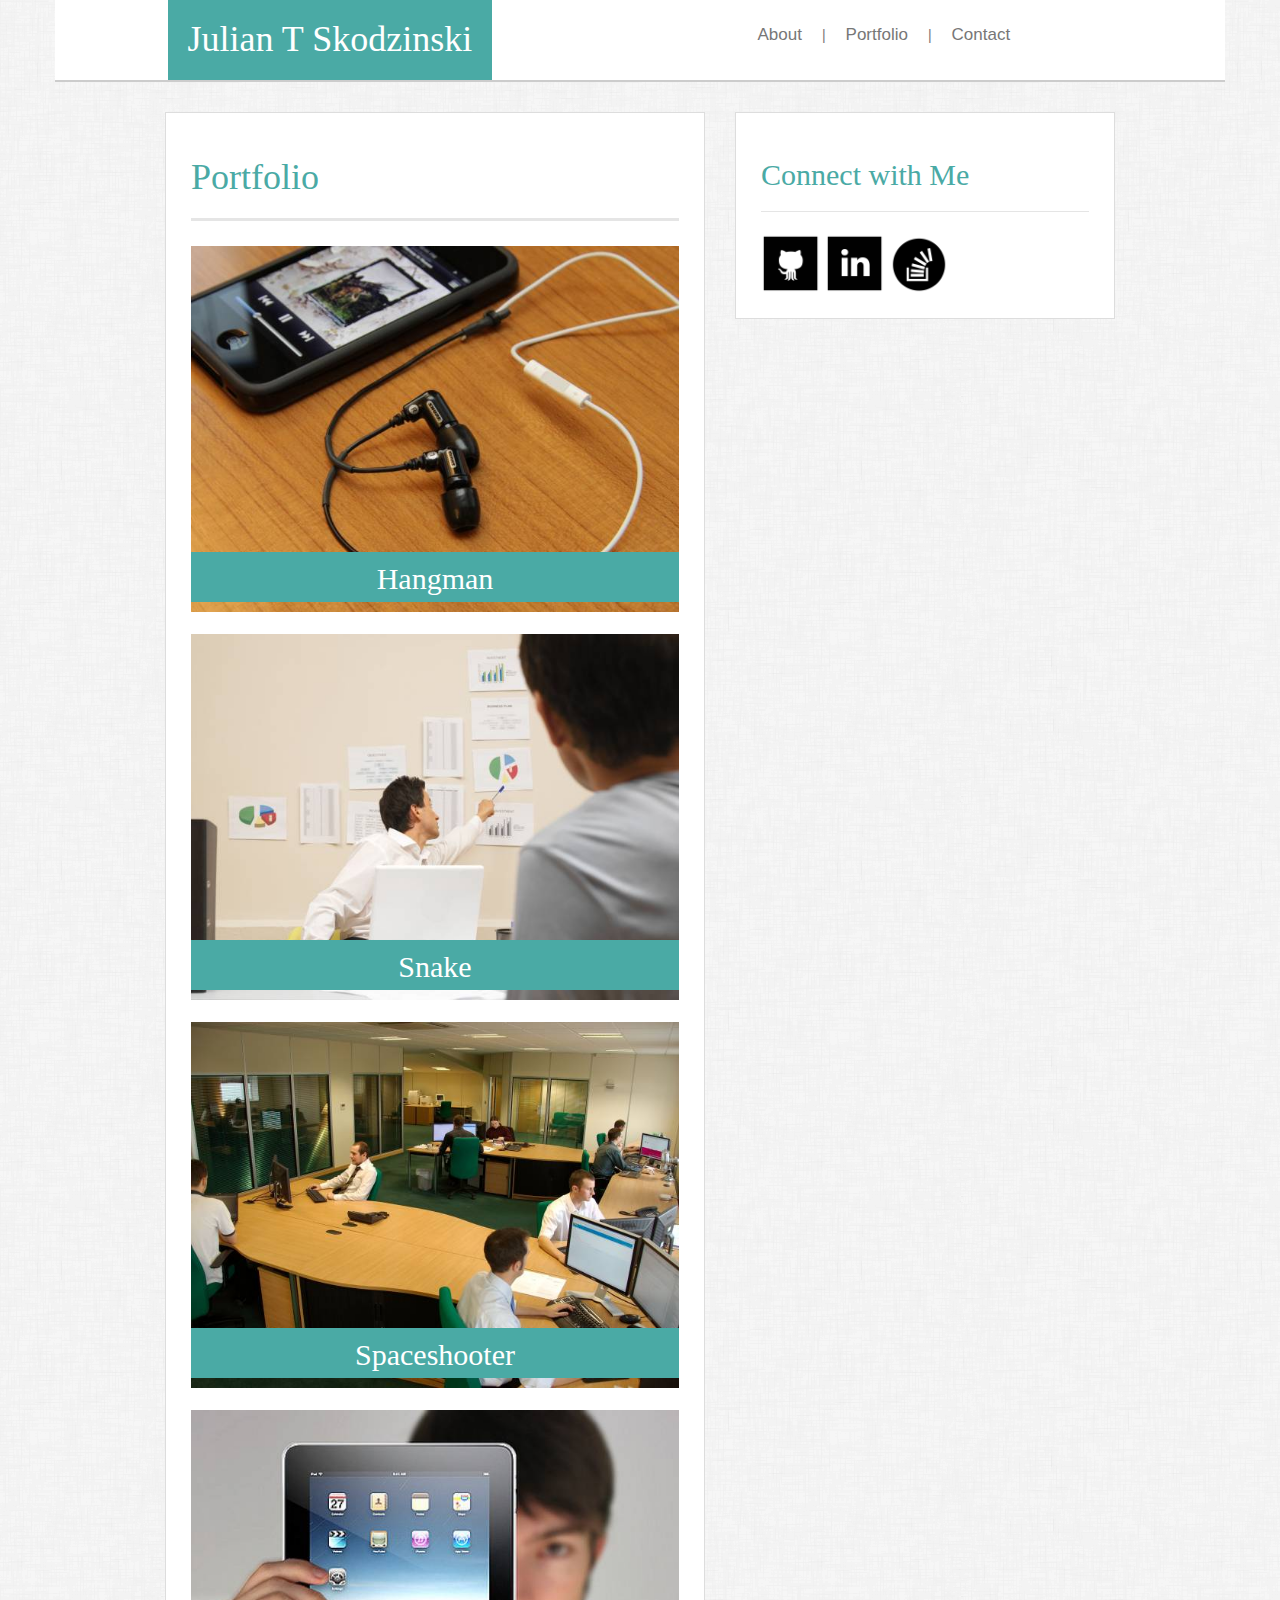
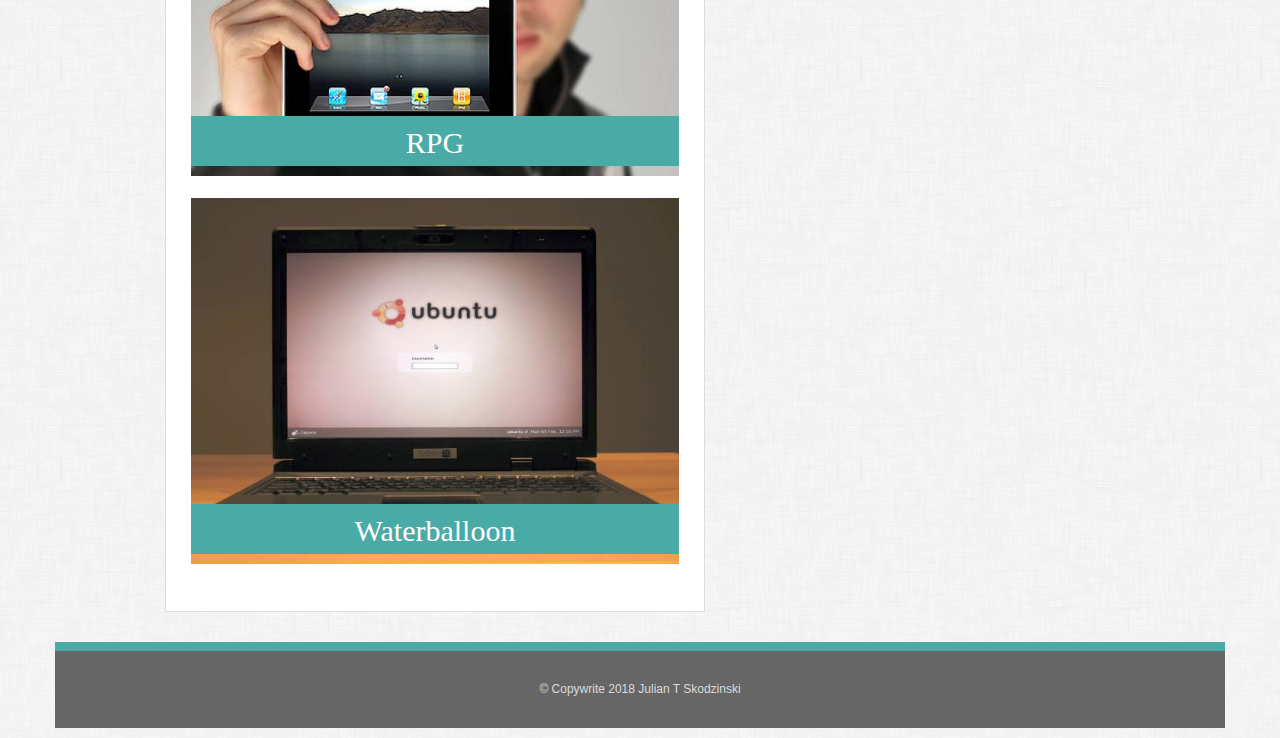
==== portfolio.html @ 55161113 "Migrated code and files from the Bootstrap Portfolio project." ====
<!DOCTYPE html>
<html>

<head>
    <meta charset="utf-8" />
    <meta http-equiv="X-UA-Compatible" content="IE=edge">
    <title>Portfolio</title>
    <meta name="viewport" content="width=device-width, initial-scale=1">
    <link rel="stylesheet" href="reset.css">
    <link href="https://maxcdn.bootstrapcdn.com/bootstrap/3.3.7/css/bootstrap.min.css" rel="stylesheet" integrity="sha384-BVYiiSIFeK1dGmJRAkycuHAHRg32OmUcww7on3RYdg4Va+PmSTsz/K68vbdEjh4u" crossorigin="anonymous">
    <link rel="stylesheet" type="text/css" media="screen" href="assets/css/style.css" />
</head>

<body>
    <div class="container">
        <div class="row header">
            <div class="col-xs-12 col-sm-4 col-md-4 col-md-offset-1" id="topHeader">
                <h1 class="header" id="fullWidth">Julian T Skodzinski</h1>
            </div>
            <div class="col-xs-12 col-sm-4 col-sm-offset-2 vcenter">
                <ul class="nav navbar-nav" id="fullWidth">
                    <li><a href="index.html">About</a></li>
                    <p>|</p>
                    <li><a href="portfolio.html">Portfolio</a></li>
                    <p>|</p>
                    <li><a id="last" href="contact.html">Contact</a></li>
                </ul>
            </div>
        </div>
    </div>

    <div class="container">
        <div class="row main">
            <div class="col-md-6 col-md-offset-1" id="noPadding">
                <div class="clearfix" id="content">
                    <h1>Portfolio</h1>

                    <hr>
                    <div>
                        <div class="portfolio">
                            <img src="assets/images/phone.jpg" alt="phone">
                            <div class="desc">
                                <h2 class="desc">Hangman</h2>
                            </div>
                        </div>
                        <div class="portfolio">
                            <img src="assets/images/whiteboard.jpg" alt="whiteboard">
                            <div class="desc">
                                <h2 class="desc">Snake</h2>
                            </div>
                        </div>
                        <div class="portfolio">
                            <img src="assets/images/office.jpg" alt="office">
                            <div class="desc">
                                <h2 class="desc">Spaceshooter</h2>
                            </div>
                        </div>
                        <div class="portfolio">
                            <img src="assets/images/ipad.jpg" alt="ipad">
                            <div class="desc">
                                <h2 class="desc">RPG</h2>
                            </div>
                        </div>
                        <div class="portfolio">
                            <img src="assets/images/laptop.jpg" alt="laptop">
                            <div class="desc">
                                <h2 class="desc">Waterballoon</h2>
                            </div>
                        </div>
                    </div>
                </div>
            </div>


            <div class="col-md-4" id="noPadding">
                <div id="sidebar">
                    <h2>Connect with Me</h2>

                    <hr>

                    <a href="https://www.github.com"><img src="assets/images/github.png" alt="GitHub"></a>
                    <a href="https://www.linkedin.com"><img src="assets/images/linkedin.png" alt="LinkedIn"></a>
                    <a href="https://www.stackoverflow.com"><img src="assets/images/stackoverflow.png" alt="Stack Overflow"></a>
                </div>
            </div>
        </div>
        <div class="row">
            <div class="span12">
                <footer class="footer">
                    <p class="footer">© Copywrite 2018 Julian T Skodzinski</p>
                </footer>
            </div>
        </div>
    </div>
    </div>
</body>

</html>
---- assets/css/style.css ----
html,
        body {
            height: 100%;
            margin: 0px;
        }
        
        body {
            font-family: 'Arial', 'Helvetica Neue', Helvetica, sans-serif;
            color: #777777;
            background-color: #ffffff;
            background-image: url("../images/dust_scratches.png");
        }
        
        h1,
        h2 {
            font-family: 'Georgia', Times, 'Times New Roman', serif;
            color: #4aaaa5;
        }
        
        hr {
            border: 0;
            height: 0;
            border-top: 1px solid rgba(0, 0, 0, 0.1);
            border-bottom: 1px solid rgba(255, 255, 255, 0.3);
        }
        /* header styling */
        
        div.row.header {
            background-color: #ffffff;
            border-bottom: 2px solid #cccccc;
            position: relative;
        }
        
        h1.header {
            width: fit-content;
            background-color: #4aaaa5;
            color: #ffffff;
            padding: 20px;
            position: relative;
            float: left;
            margin: 0px;
        }
        
        ul.nav {
            min-height: 100%;
            display: flex;
        }
        
        ul.nav a {
            color: #777777;
            text-decoration: none;
            font-size: 17px;
            padding: 0px 20px 0px 20px;
        }
        
        .vcenter {
            padding: 25px 0px 25px 0px;
        }
        /* END header styling */
        /* main styling */
        
        .main {
            margin: 30px 0px 0px 0px;
        }
        
        #noPadding {
            padding: 0px;
        }
        
        #content,
        #sidebar {
            background-color: #ffffff;
            border: 1px solid #dddddd;
            display: block;
            padding: 25px;
            margin-bottom: 30px;
        }
        
        #content {
            margin-right: 0px;
        }
        
        @media screen and (min-width: 992px) {
            #content {
                margin-right: 30px;
            }
        }
        
        @media screen and (max-width: 767px) {
            #fullWidth {
                width: 100%;
                text-align: center;
            }
            #topHeader {
                padding: 0px;
            }
            .nav li {
                margin-right: auto;
                margin-left: auto;
            }
            .nav a {
                display: inline-block;
            }
        }
        
        #content hr {
            border-top: 3px solid rgba(0, 0, 0, 0.1);
            border-bottom: 3px solid rgba(255, 255, 255, 0.3);
        }
        
        #sidebar img {
            height: 60px;
        }
        /* About page */
        
        img.profile {
            max-width: 340px;
            float: left;
            margin-right: 15px;
            margin-bottom: 15px;
        }
        /* END About page */
        /* Portfolio page */
        
        div.portfolio {
            border: 0px;
            margin-left: auto;
            margin-right: auto;
            margin-top: 22px;
            margin-bottom: 22px;
            display: block;
            max-width: 640px;
            position: relative;
        }
        
        div.portfolio:hover {
            border 1px solid #777777;
        }
        
        div.portfolio img {
            max-width: 100%;
        }
        
        div.desc {
            padding: 10px;
            background-color: #4aaaa5;
            position: absolute;
            bottom: 10px;
            height: 50px;
            width: 100%;
        }
        
        h2.desc {
            position: relative;
            bottom: 20px;
            color: #ffffff;
            text-align: center;
        }
        
        @media screen and (max-width: 992px) and (min-width: 767px) {
            div.portfolio {
                margin: 22px 0px;
                border: 0px;
                max-width: 47%;
                float: left;
            }
            div.portfolio:nth-of-type(2n) {
                margin: 22px 0px;
                margin-right: 0px;
                float: right;
            }
        }
        /* END Portfolio page */
        /* Contact page */
        
        input[type=text],
        select,
        textarea {
            width: 100%;
            padding: 12px 10px;
            margin: 8px 0;
            display: inline-block;
            border: 1px solid #ccc;
            box-sizing: border-box;
        }
        
        textarea {
            height: 200px;
        }
        
        input[type=submit] {
            width: fit-content;
            float: left;
            background-color: #4aaaa5;
            color: white;
            padding: 8px 20px;
            margin: 8px 0;
            border: none;
            cursor: pointer;
        }
        
        input[type=submit]:hover {
            background-color: #777777;
        }
        /* END main styling */
        /* footer styling */
        
        footer {
            background-color: #666666;
            border-top: 9px solid #4aaaa5;
        }
        
        p.footer {
            text-align: center;
            font-size: 12px;
            padding: 30px;
            color: #dbdbdb;
        }
        /* END footer styling */
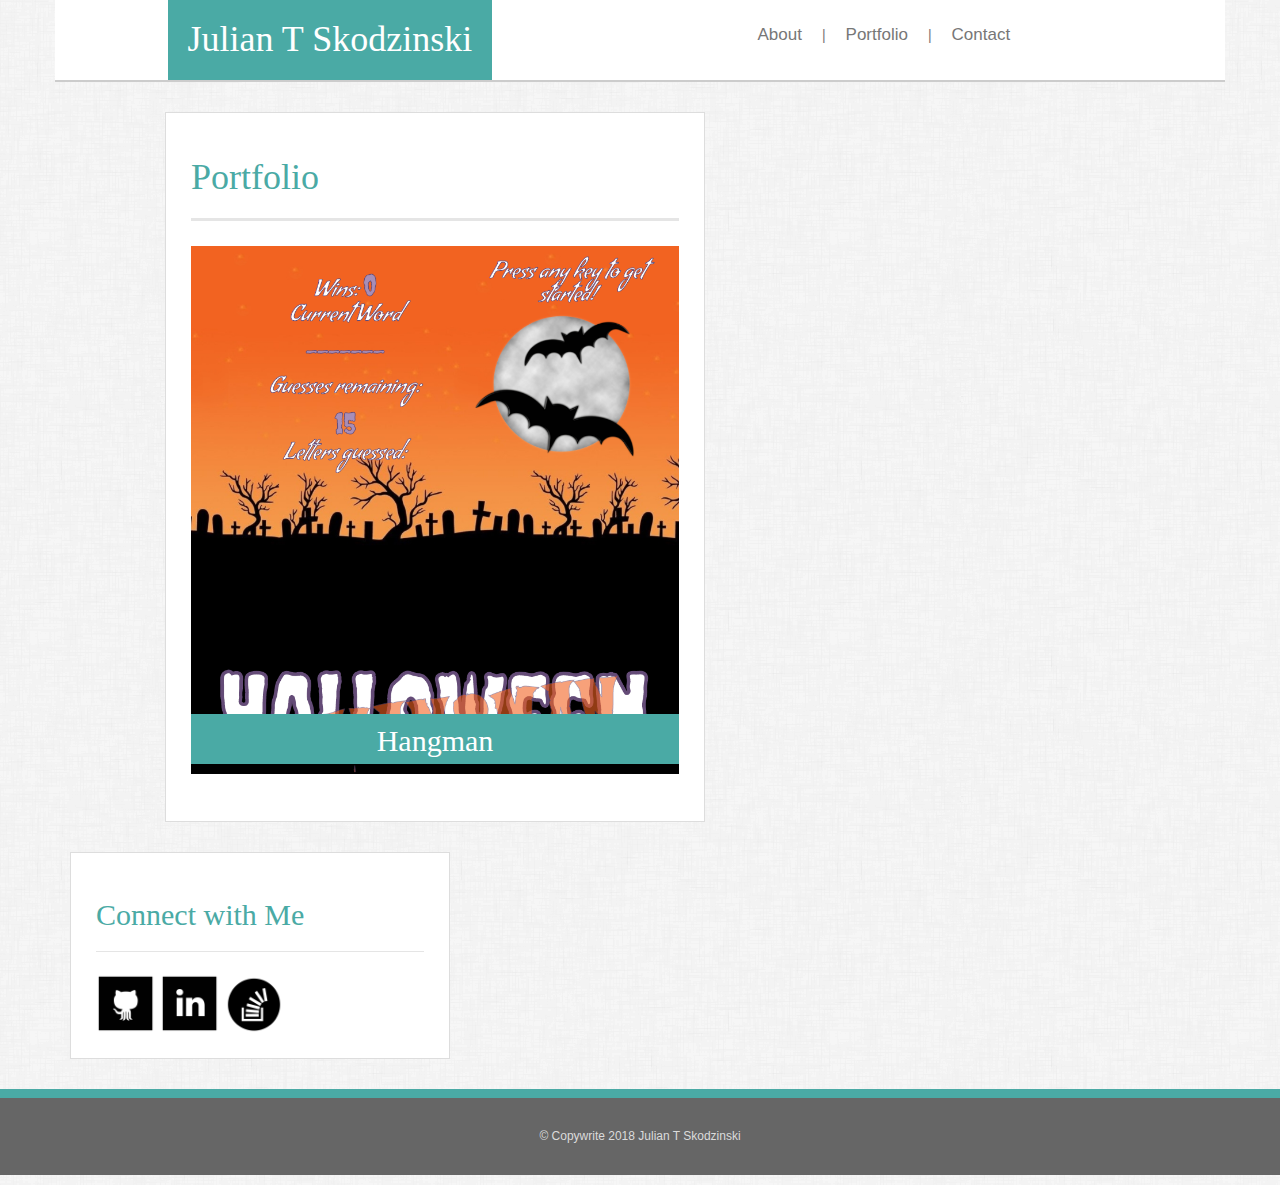
==== commit 45752f9b: "Took out stock images and filler text for Portfolio page. Added Hangman Game image." ====
--- a/portfolio.html
+++ b/portfolio.html
@@ -38,59 +38,38 @@
                     <hr>
                     <div>
                         <div class="portfolio">
-                            <img src="assets/images/phone.jpg" alt="phone">
-                            <div class="desc">
-                                <h2 class="desc">Hangman</h2>
-                            </div>
-                        </div>
-                        <div class="portfolio">
-                            <img src="assets/images/whiteboard.jpg" alt="whiteboard">
-                            <div class="desc">
-                                <h2 class="desc">Snake</h2>
-                            </div>
-                        </div>
-                        <div class="portfolio">
-                            <img src="assets/images/office.jpg" alt="office">
-                            <div class="desc">
-                                <h2 class="desc">Spaceshooter</h2>
-                            </div>
-                        </div>
-                        <div class="portfolio">
-                            <img src="assets/images/ipad.jpg" alt="ipad">
-                            <div class="desc">
-                                <h2 class="desc">RPG</h2>
-                            </div>
-                        </div>
-                        <div class="portfolio">
-                            <img src="assets/images/laptop.jpg" alt="laptop">
-                            <div class="desc">
-                                <h2 class="desc">Waterballoon</h2>
-                            </div>
+                            <a href="https://juliantsk.github.io/Hangman-Game/" target="_blank">
+                                <img src="assets/images/Hangman.PNG" alt="hangman">
+                                <div class="desc">
+                                    <h2 class="desc">Hangman</h2>
+                                </div>
+                            </a>
                         </div>
                     </div>
                 </div>
             </div>
+        </div>
 
 
-            <div class="col-md-4" id="noPadding">
-                <div id="sidebar">
-                    <h2>Connect with Me</h2>
+        <div class="col-md-4" id="noPadding">
+            <div id="sidebar">
+                <h2>Connect with Me</h2>
 
-                    <hr>
+                <hr>
 
-                    <a href="https://www.github.com"><img src="assets/images/github.png" alt="GitHub"></a>
-                    <a href="https://www.linkedin.com"><img src="assets/images/linkedin.png" alt="LinkedIn"></a>
-                    <a href="https://www.stackoverflow.com"><img src="assets/images/stackoverflow.png" alt="Stack Overflow"></a>
-                </div>
+                <a href="https://www.github.com" target="_blank"><img src="assets/images/github.png" alt="GitHub"></a>
+                <a href="https://www.linkedin.com" target="_blank"><img src="assets/images/linkedin.png" alt="LinkedIn"></a>
+                <a href="https://www.stackoverflow.com" target="_blank"><img src="assets/images/stackoverflow.png" alt="Stack Overflow"></a>
             </div>
         </div>
-        <div class="row">
-            <div class="span12">
-                <footer class="footer">
-                    <p class="footer">© Copywrite 2018 Julian T Skodzinski</p>
-                </footer>
-            </div>
+    </div>
+    <div class="row">
+        <div class="span12">
+            <footer class="footer">
+                <p class="footer">© Copywrite 2018 Julian T Skodzinski</p>
+            </footer>
         </div>
+    </div>
     </div>
     </div>
 </body>
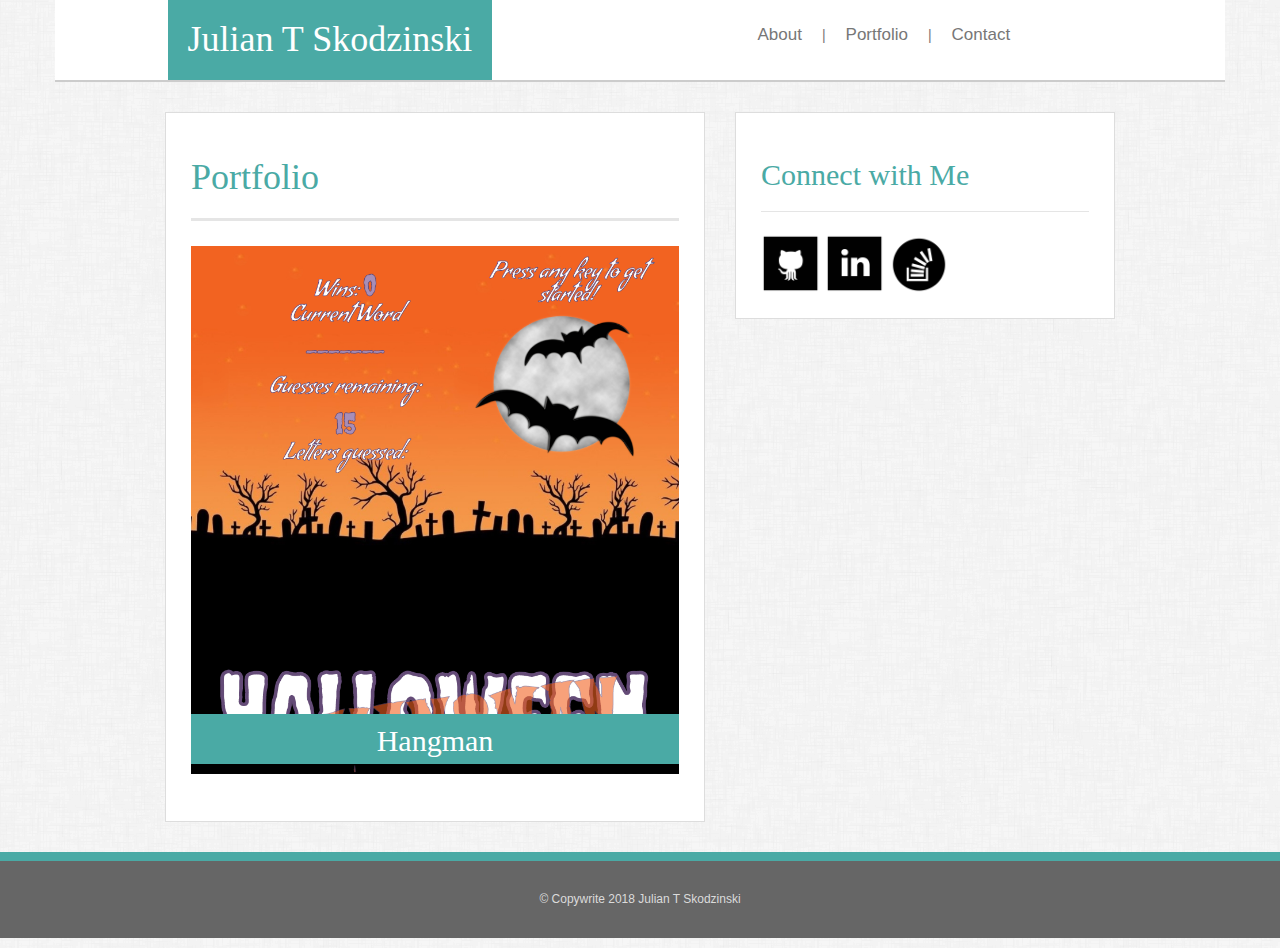
==== commit cf4a24b9: "Fixed issue with layout divs in Portfolio Page." ====
--- a/portfolio.html
+++ b/portfolio.html
@@ -48,21 +48,21 @@
                     </div>
                 </div>
             </div>
-        </div>
 
+            <div class="col-md-4" id="noPadding">
+                <div id="sidebar">
+                    <h2>Connect with Me</h2>
 
-        <div class="col-md-4" id="noPadding">
-            <div id="sidebar">
-                <h2>Connect with Me</h2>
+                    <hr>
 
-                <hr>
-
-                <a href="https://www.github.com" target="_blank"><img src="assets/images/github.png" alt="GitHub"></a>
-                <a href="https://www.linkedin.com" target="_blank"><img src="assets/images/linkedin.png" alt="LinkedIn"></a>
-                <a href="https://www.stackoverflow.com" target="_blank"><img src="assets/images/stackoverflow.png" alt="Stack Overflow"></a>
+                    <a href="https://www.github.com" target="_blank"><img src="assets/images/github.png" alt="GitHub"></a>
+                    <a href="https://www.linkedin.com" target="_blank"><img src="assets/images/linkedin.png" alt="LinkedIn"></a>
+                    <a href="https://www.stackoverflow.com" target="_blank"><img src="assets/images/stackoverflow.png" alt="Stack Overflow"></a>
+                </div>
             </div>
         </div>
     </div>
+
     <div class="row">
         <div class="span12">
             <footer class="footer">
--- a/assets/css/style.css
+++ b/assets/css/style.css
@@ -134,7 +134,7 @@
         }
         
         div.portfolio:hover {
-            border 1px solid #777777;
+            border: 1px solid #777777;
         }
         
         div.portfolio img {
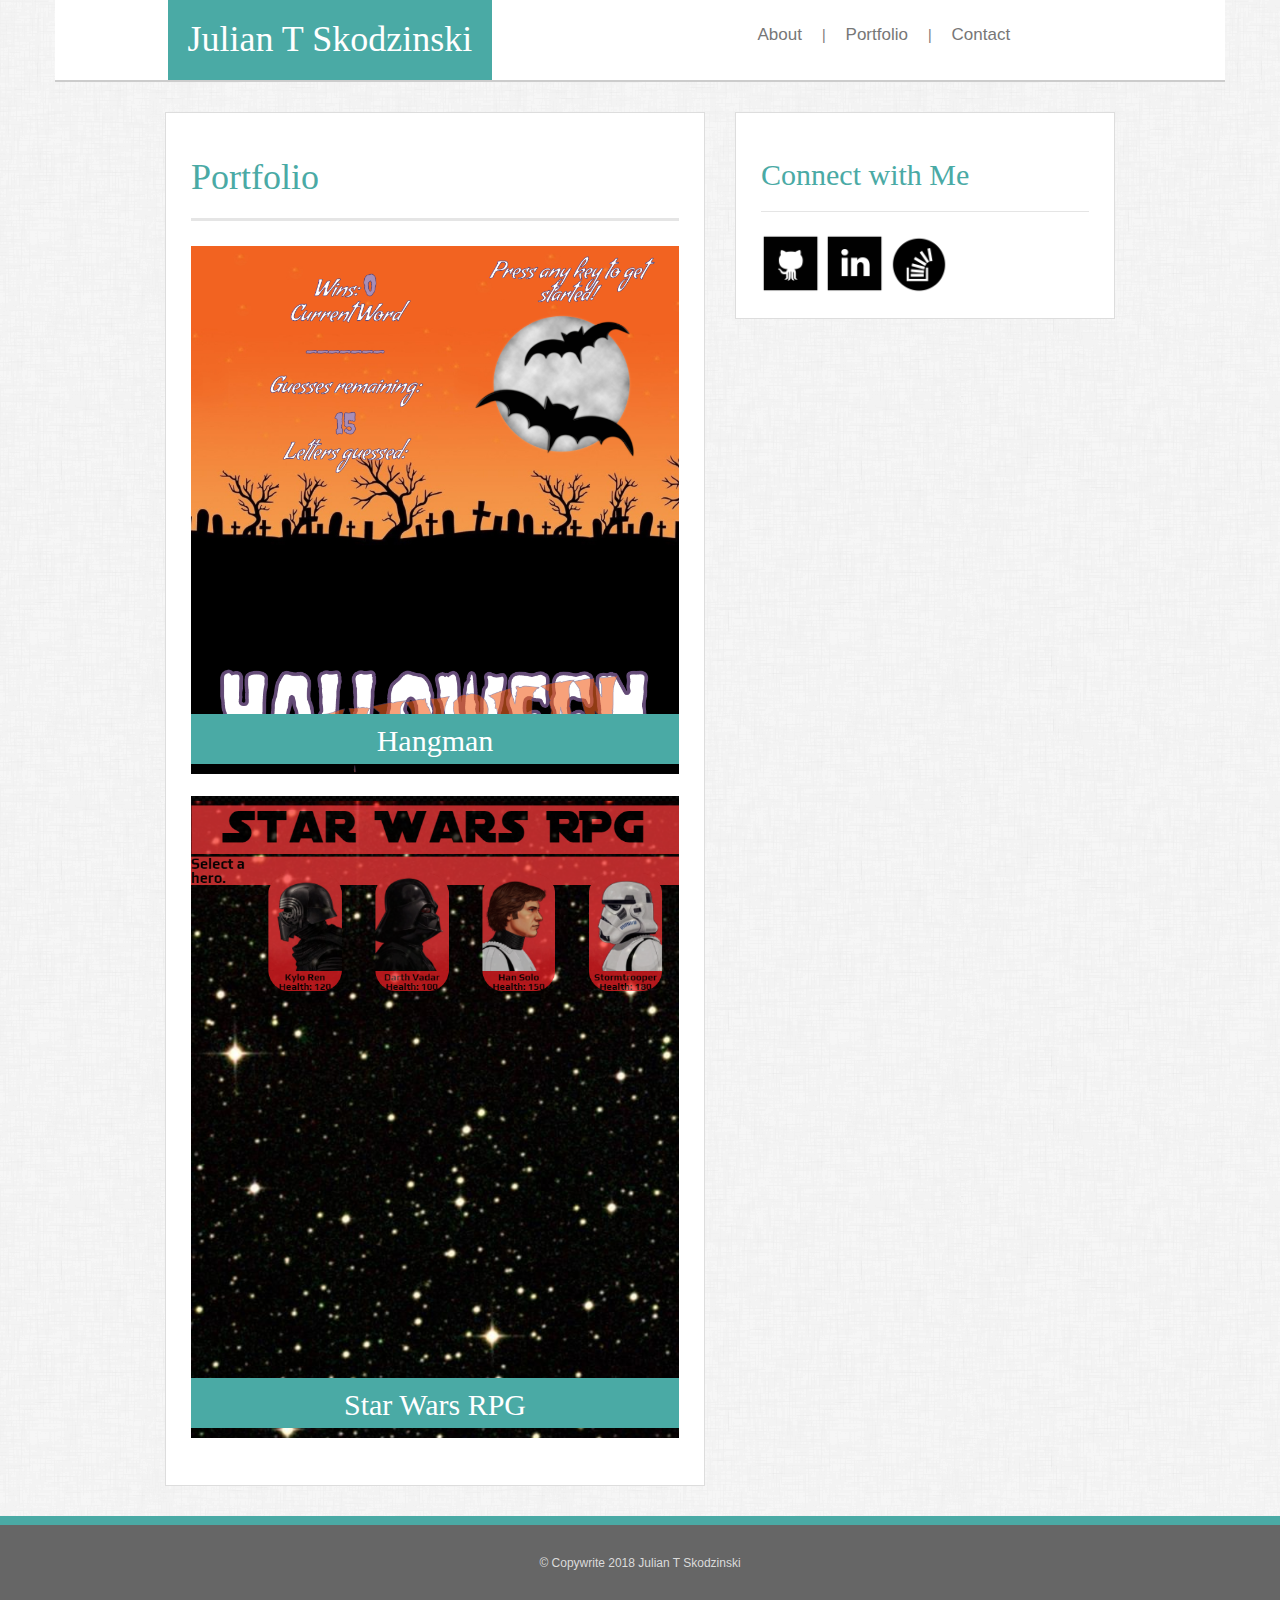
==== commit 54e2c7f7: "Added the Star Wars RPG to the Portfolio page." ====
--- a/portfolio.html
+++ b/portfolio.html
@@ -45,6 +45,14 @@
                                 </div>
                             </a>
                         </div>
+                        <div class="portfolio">
+                            <a href="https://juliantsk.github.io/week-4-game" target="_blank">
+                                <img src="assets/images/starwarsRPG.PNG" alt="star wars rpg">
+                                <div class="desc">
+                                    <h2 class="desc">Star Wars RPG</h2>
+                                </div>
+                            </a>
+                        </div>
                     </div>
                 </div>
             </div>
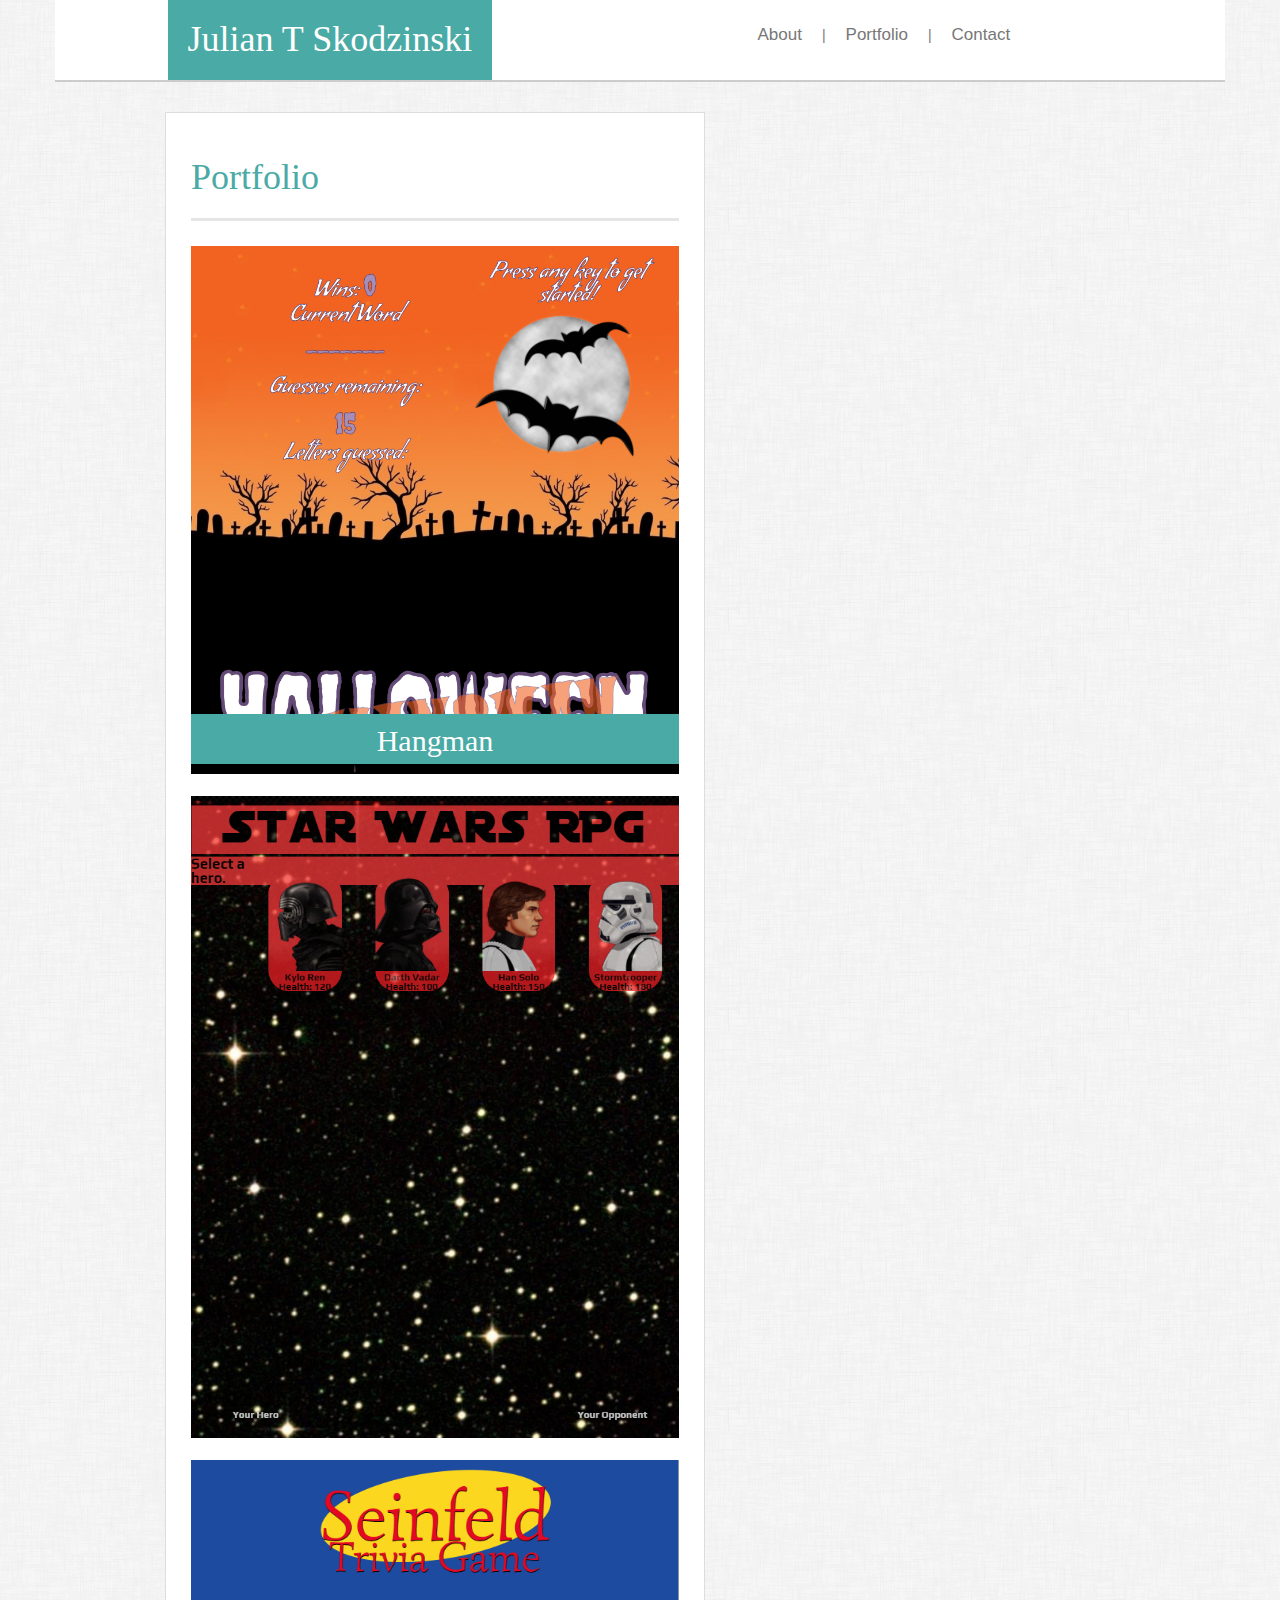
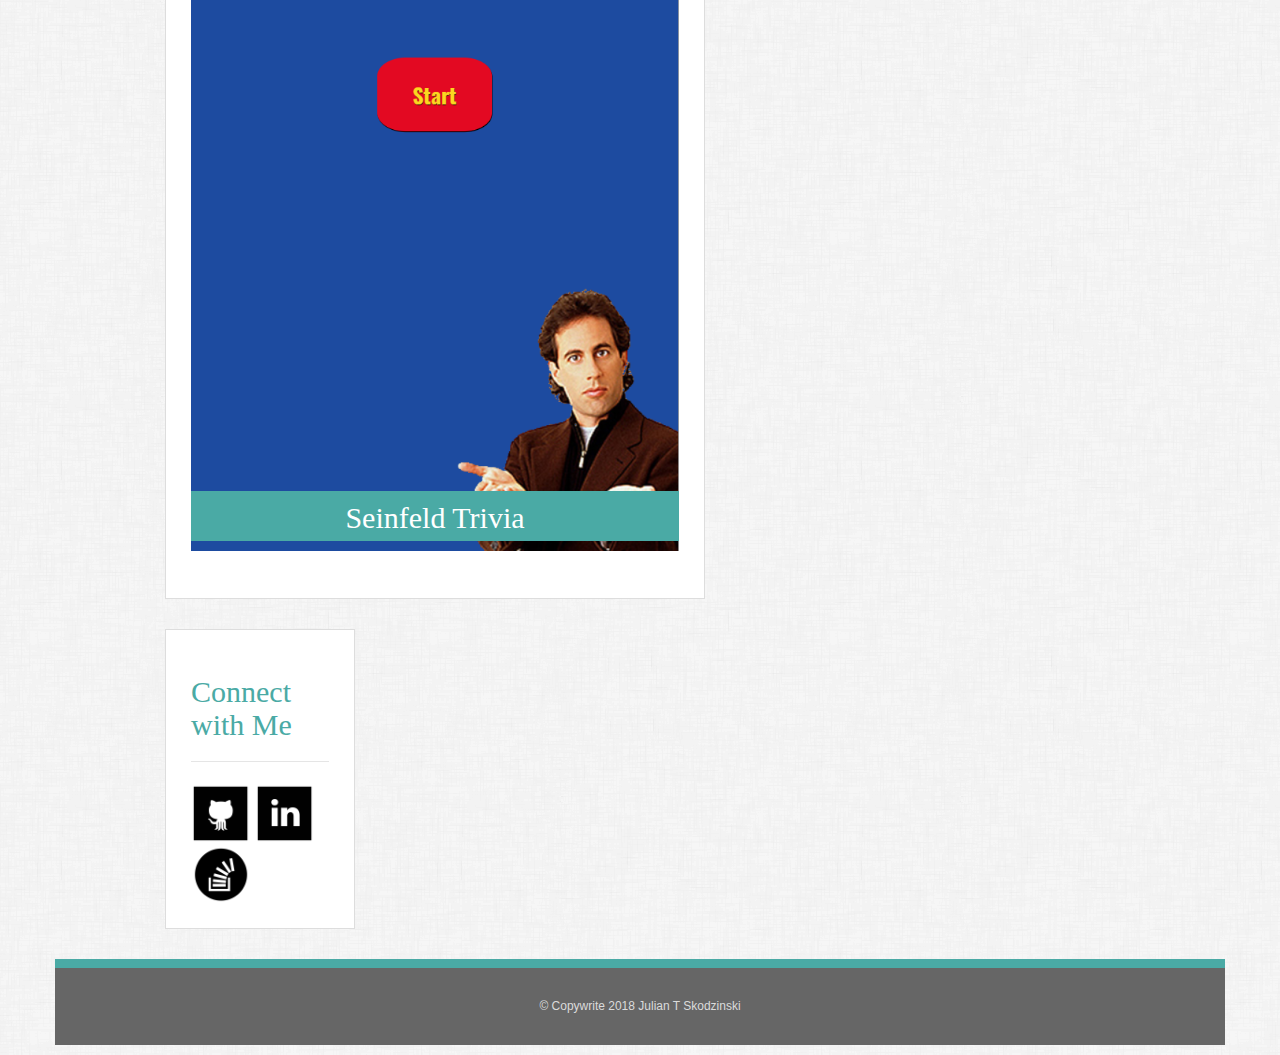
==== commit 2c398d5f: "Added Seinfeld Trivia to the Portfolio page." ====
--- a/portfolio.html
+++ b/portfolio.html
@@ -51,33 +51,39 @@
                                 <div class="desc">
                                     <h2 class="desc">Star Wars RPG</h2>
                                 </div>
-                            </a>
+                                <div class="portfolio">
+                                    <a href="https://juliantsk.github.io/week-4-game" target="_blank">
+                                        <img src="assets/images/SeinfeldTrivia.PNG" alt="Seinfeld Trivia">
+                                        <div class="desc">
+                                            <h2 class="desc">Seinfeld Trivia</h2>
+                                        </div>
+                                    </a>
+                                </div>
                         </div>
                     </div>
                 </div>
-            </div>
 
-            <div class="col-md-4" id="noPadding">
-                <div id="sidebar">
-                    <h2>Connect with Me</h2>
+                <div class="col-md-4" id="noPadding">
+                    <div id="sidebar">
+                        <h2>Connect with Me</h2>
 
-                    <hr>
+                        <hr>
 
-                    <a href="https://www.github.com" target="_blank"><img src="assets/images/github.png" alt="GitHub"></a>
-                    <a href="https://www.linkedin.com" target="_blank"><img src="assets/images/linkedin.png" alt="LinkedIn"></a>
-                    <a href="https://www.stackoverflow.com" target="_blank"><img src="assets/images/stackoverflow.png" alt="Stack Overflow"></a>
+                        <a href="https://www.github.com" target="_blank"><img src="assets/images/github.png" alt="GitHub"></a>
+                        <a href="https://www.linkedin.com" target="_blank"><img src="assets/images/linkedin.png" alt="LinkedIn"></a>
+                        <a href="https://www.stackoverflow.com" target="_blank"><img src="assets/images/stackoverflow.png" alt="Stack Overflow"></a>
+                    </div>
                 </div>
             </div>
         </div>
-    </div>
 
-    <div class="row">
-        <div class="span12">
-            <footer class="footer">
-                <p class="footer">© Copywrite 2018 Julian T Skodzinski</p>
-            </footer>
+        <div class="row">
+            <div class="span12">
+                <footer class="footer">
+                    <p class="footer">© Copywrite 2018 Julian T Skodzinski</p>
+                </footer>
+            </div>
         </div>
-    </div>
     </div>
     </div>
 </body>
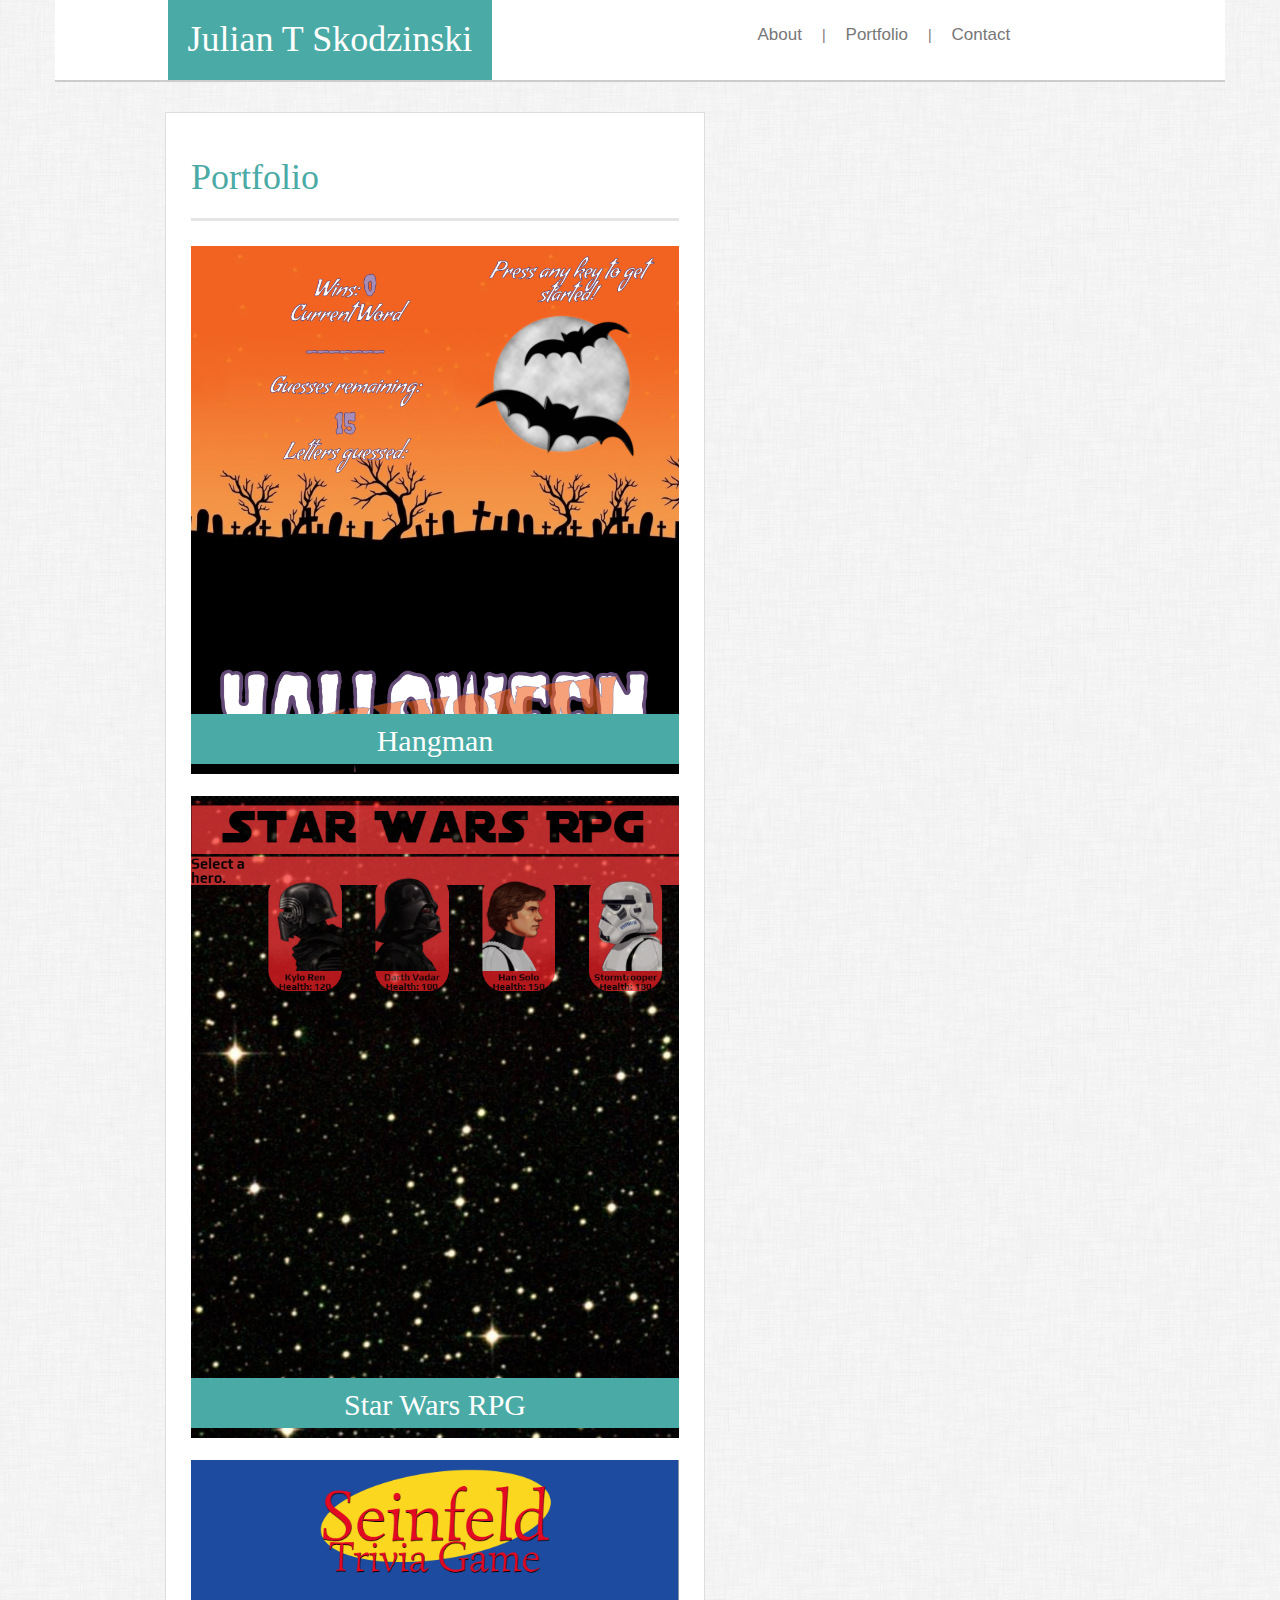
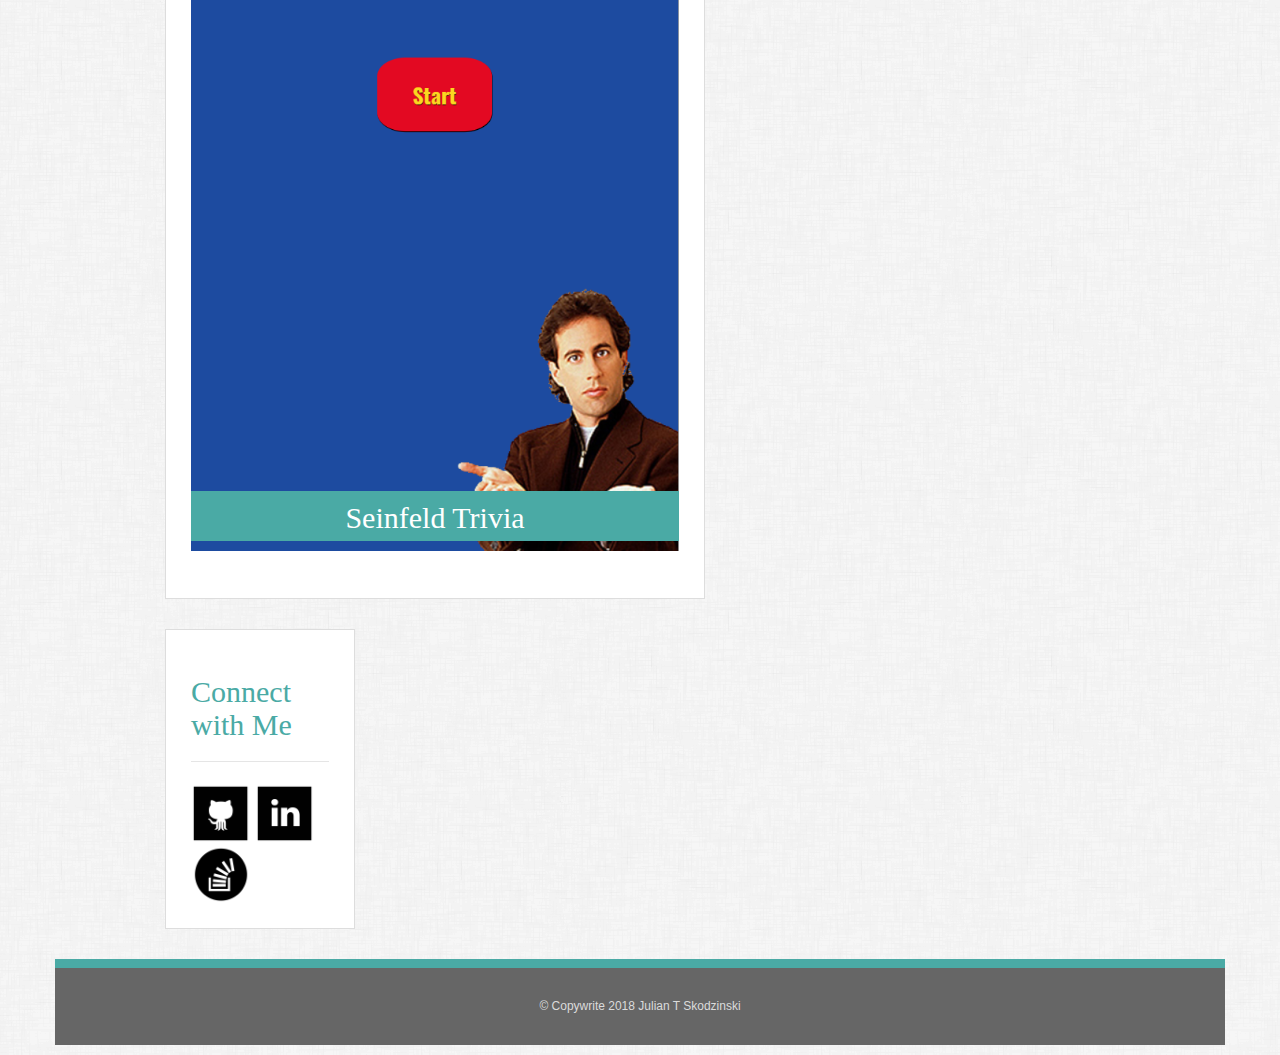
==== commit 035a0a71: "Fixed error." ====
--- a/portfolio.html
+++ b/portfolio.html
@@ -51,14 +51,15 @@
                                 <div class="desc">
                                     <h2 class="desc">Star Wars RPG</h2>
                                 </div>
-                                <div class="portfolio">
-                                    <a href="https://juliantsk.github.io/week-4-game" target="_blank">
-                                        <img src="assets/images/SeinfeldTrivia.PNG" alt="Seinfeld Trivia">
-                                        <div class="desc">
-                                            <h2 class="desc">Seinfeld Trivia</h2>
-                                        </div>
-                                    </a>
+                            </a>
+                        </div>
+                        <div class="portfolio">
+                            <a href="https://juliantsk.github.io/week-4-game" target="_blank">
+                                <img src="assets/images/SeinfeldTrivia.PNG" alt="Seinfeld Trivia">
+                                <div class="desc">
+                                    <h2 class="desc">Seinfeld Trivia</h2>
                                 </div>
+                            </a>
                         </div>
                     </div>
                 </div>
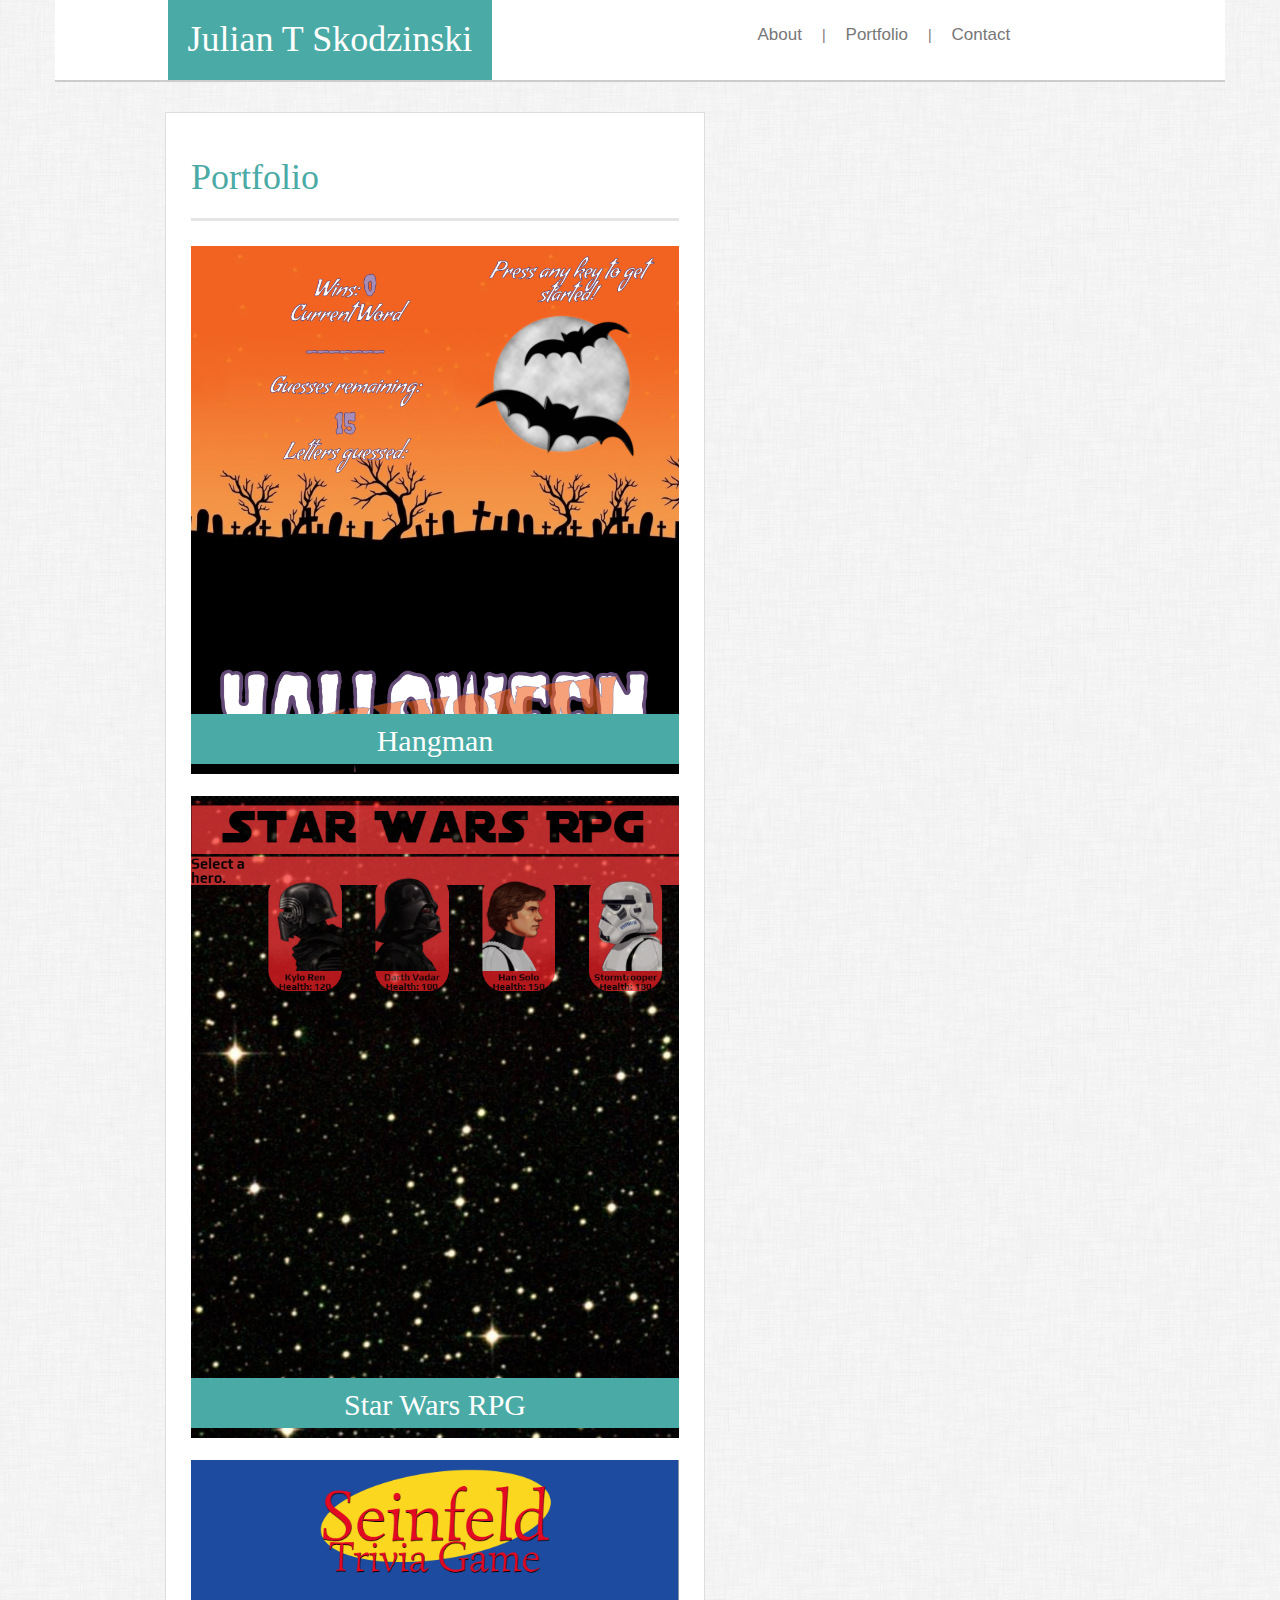
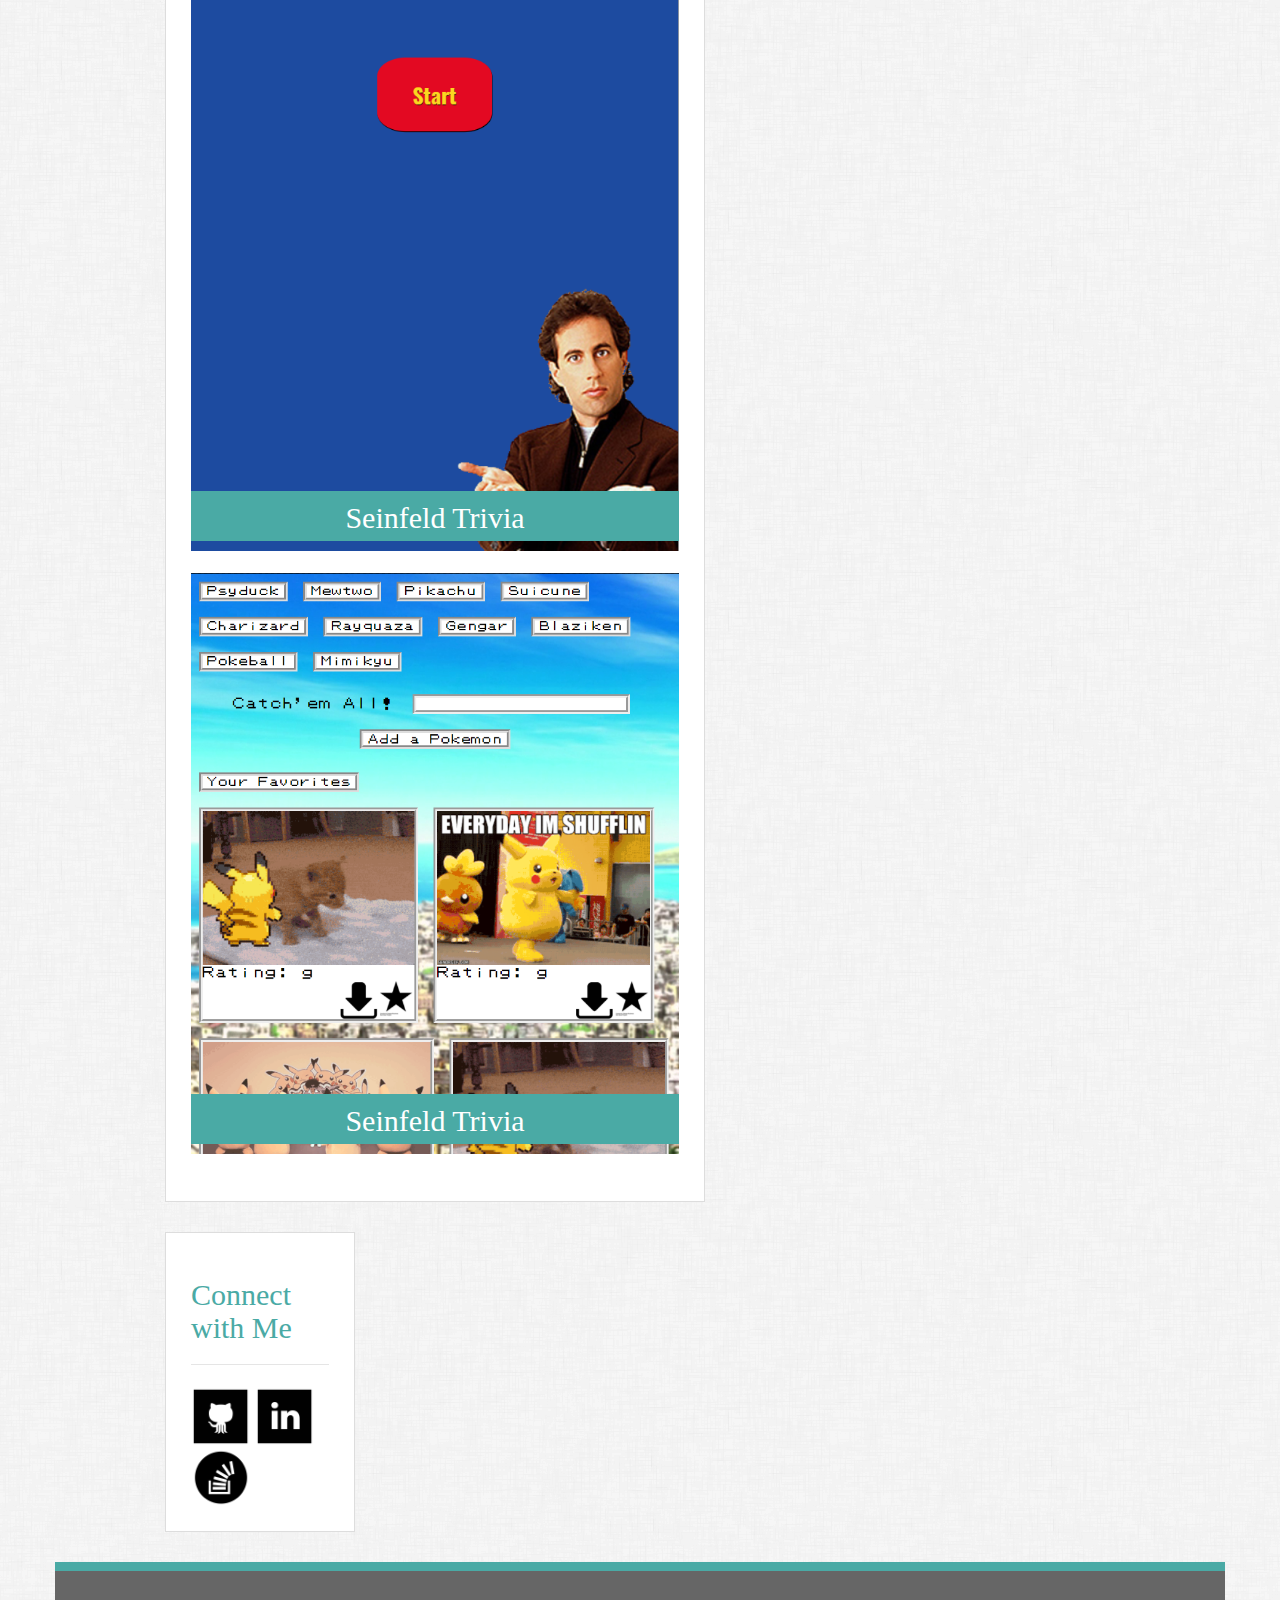
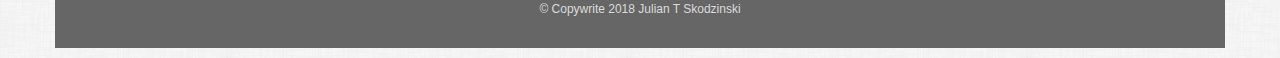
==== commit ec91698d: "Added Pokemon Gifs to my portfolio page." ====
--- a/portfolio.html
+++ b/portfolio.html
@@ -54,8 +54,16 @@
                             </a>
                         </div>
                         <div class="portfolio">
-                            <a href="https://juliantsk.github.io/week-4-game" target="_blank">
+                            <a href="https://juliantsk.github.io/TriviaGame" target="_blank">
                                 <img src="assets/images/SeinfeldTrivia.PNG" alt="Seinfeld Trivia">
+                                <div class="desc">
+                                    <h2 class="desc">Seinfeld Trivia</h2>
+                                </div>
+                            </a>
+                        </div>
+                        <div class="portfolio">
+                            <a href="https://juliantsk.github.io/PokemonGifs" target="_blank">
+                                <img src="assets/images/PokemonGifs.PNG" alt="PokemonGifs">
                                 <div class="desc">
                                     <h2 class="desc">Seinfeld Trivia</h2>
                                 </div>
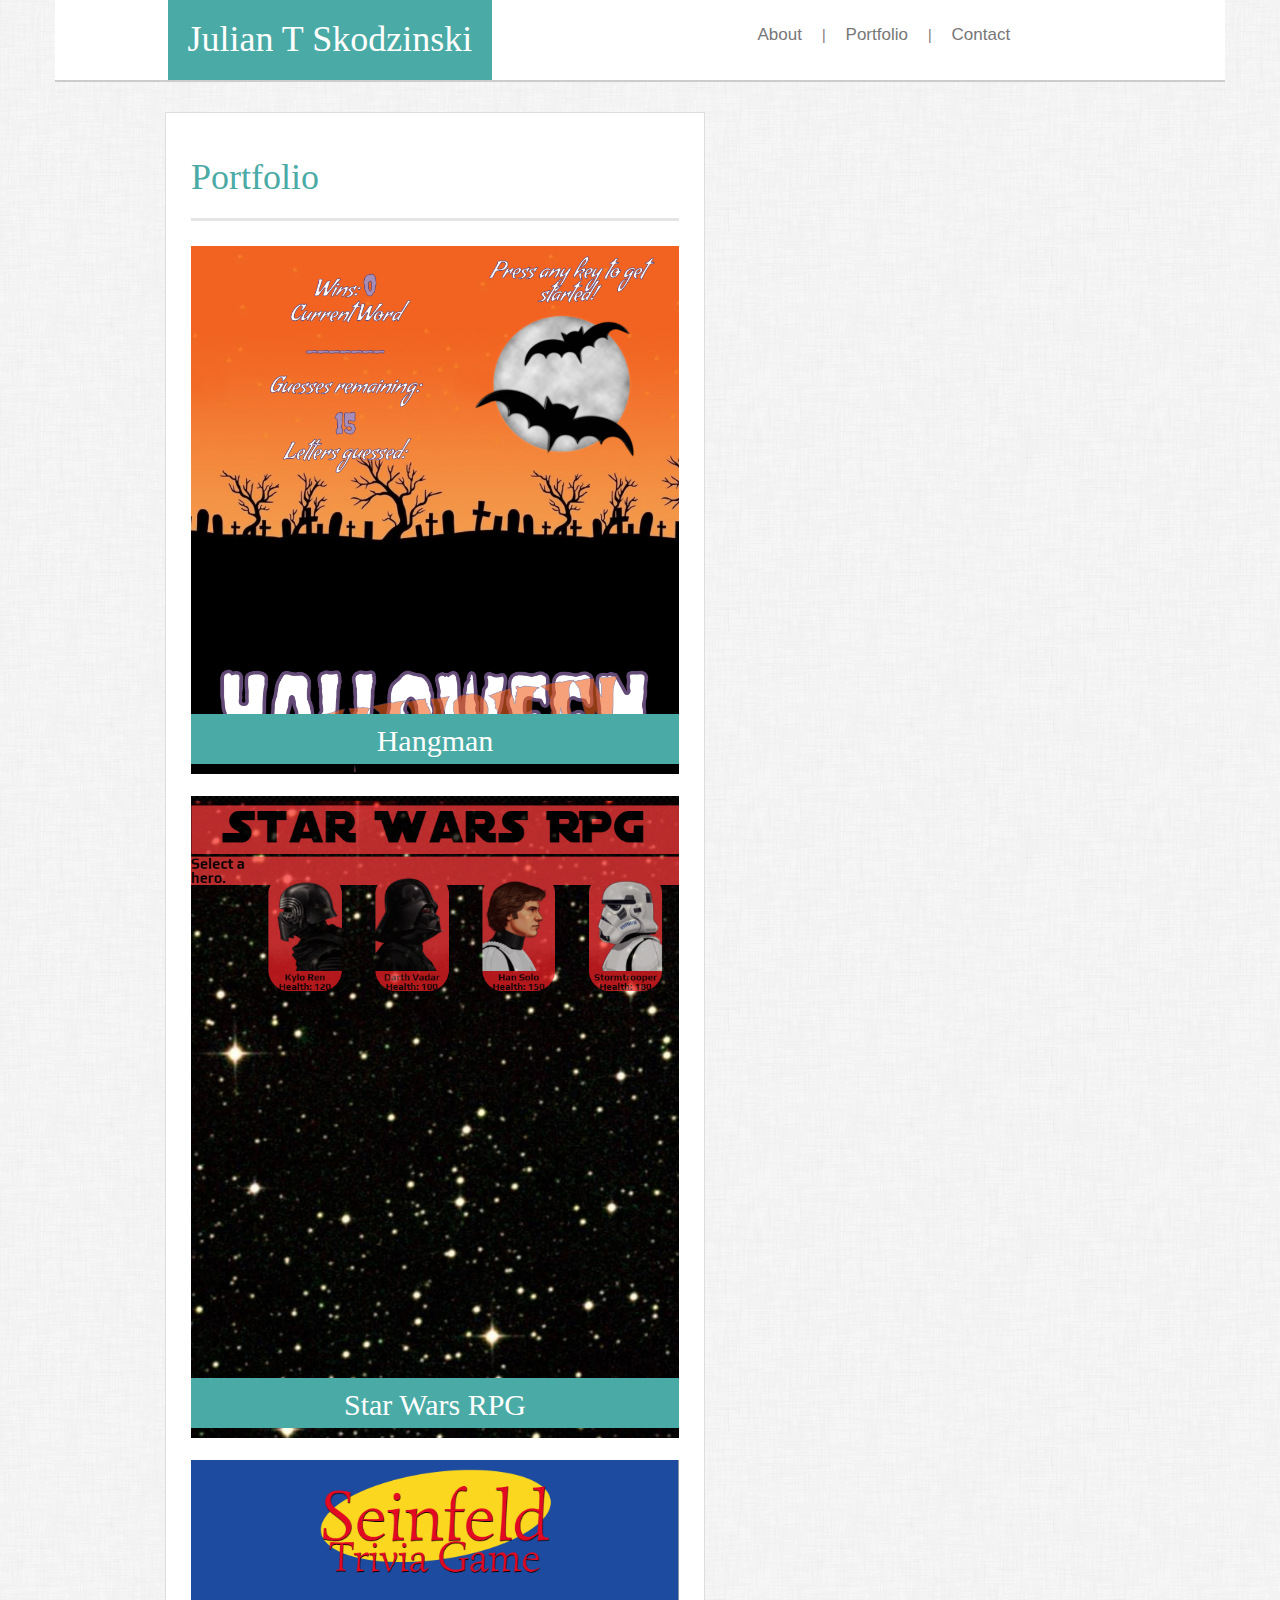
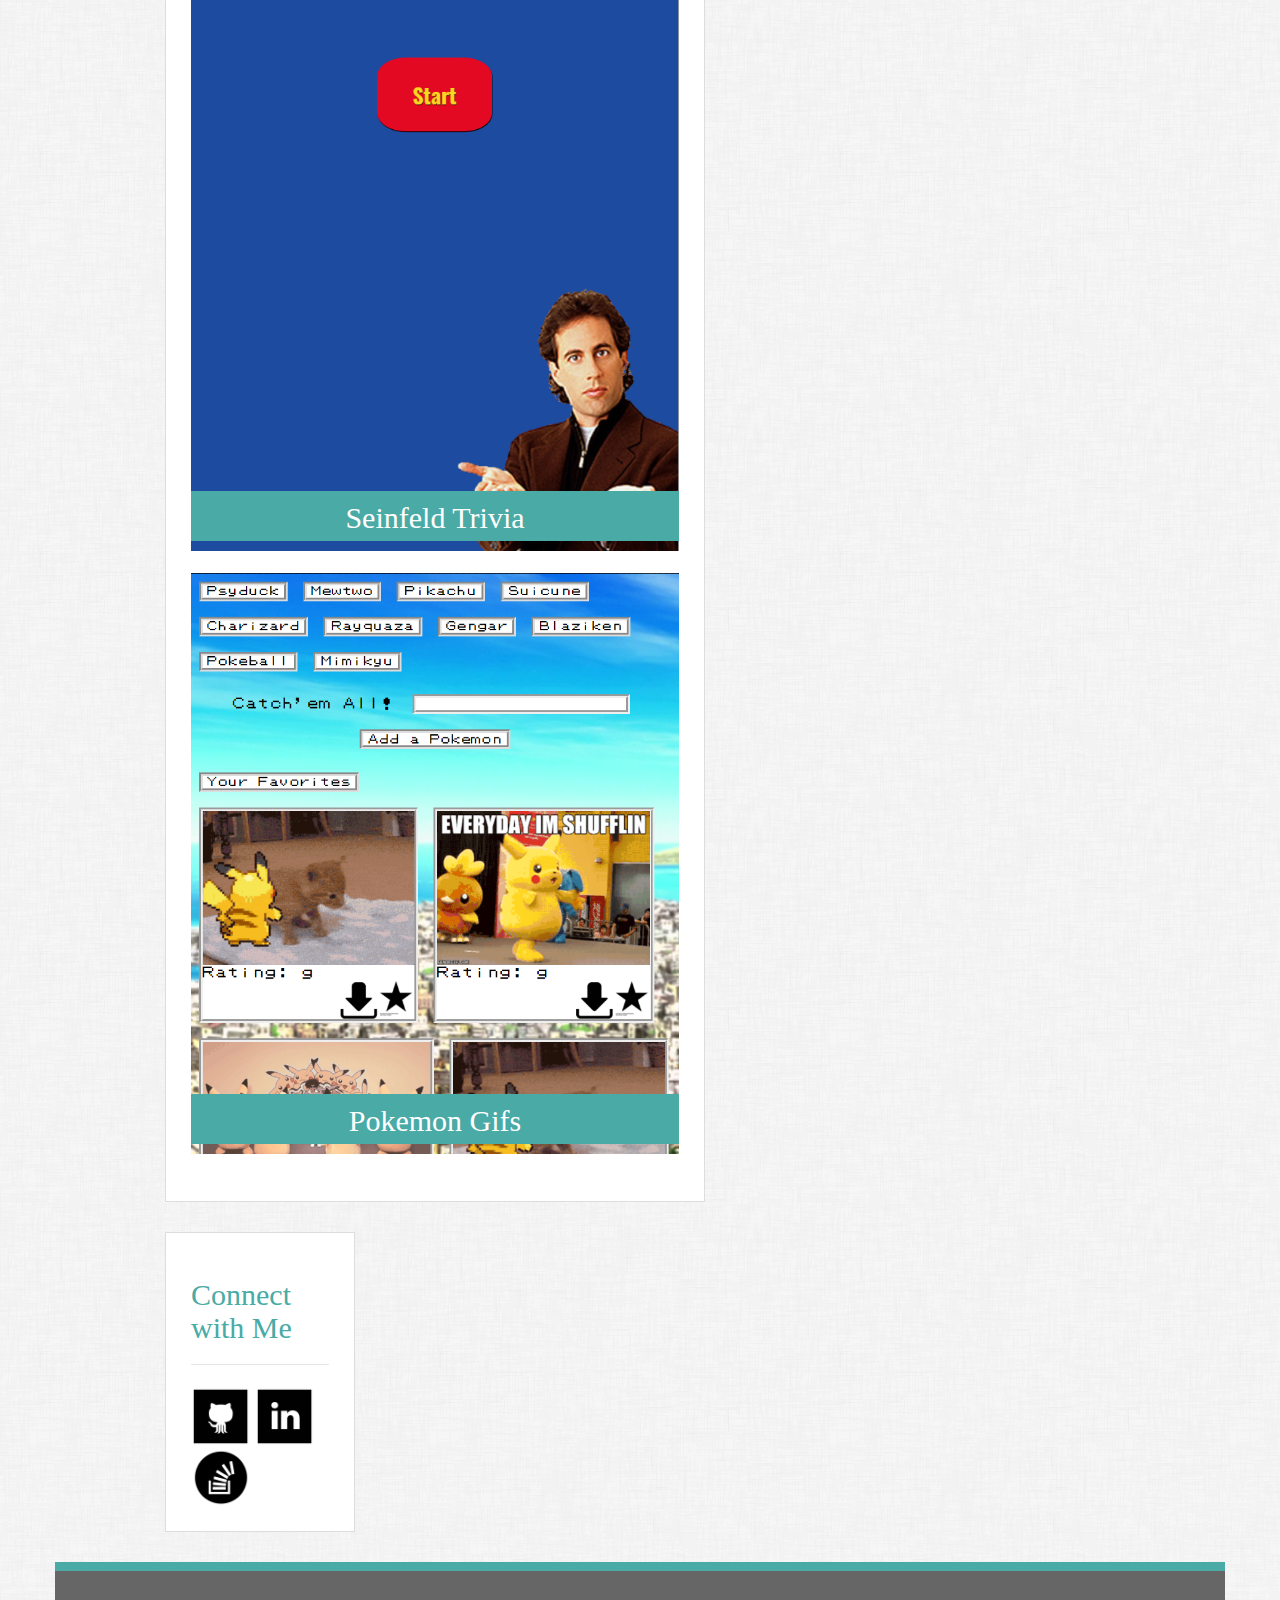
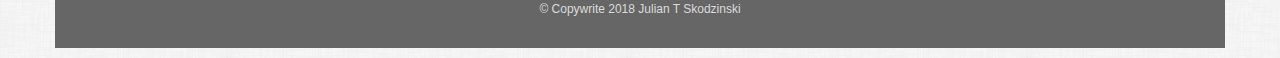
==== commit 8c25fa5c: "Fixed a title error." ====
--- a/portfolio.html
+++ b/portfolio.html
@@ -65,7 +65,7 @@
                             <a href="https://juliantsk.github.io/PokemonGifs" target="_blank">
                                 <img src="assets/images/PokemonGifs.PNG" alt="PokemonGifs">
                                 <div class="desc">
-                                    <h2 class="desc">Seinfeld Trivia</h2>
+                                    <h2 class="desc">Pokemon Gifs</h2>
                                 </div>
                             </a>
                         </div>
